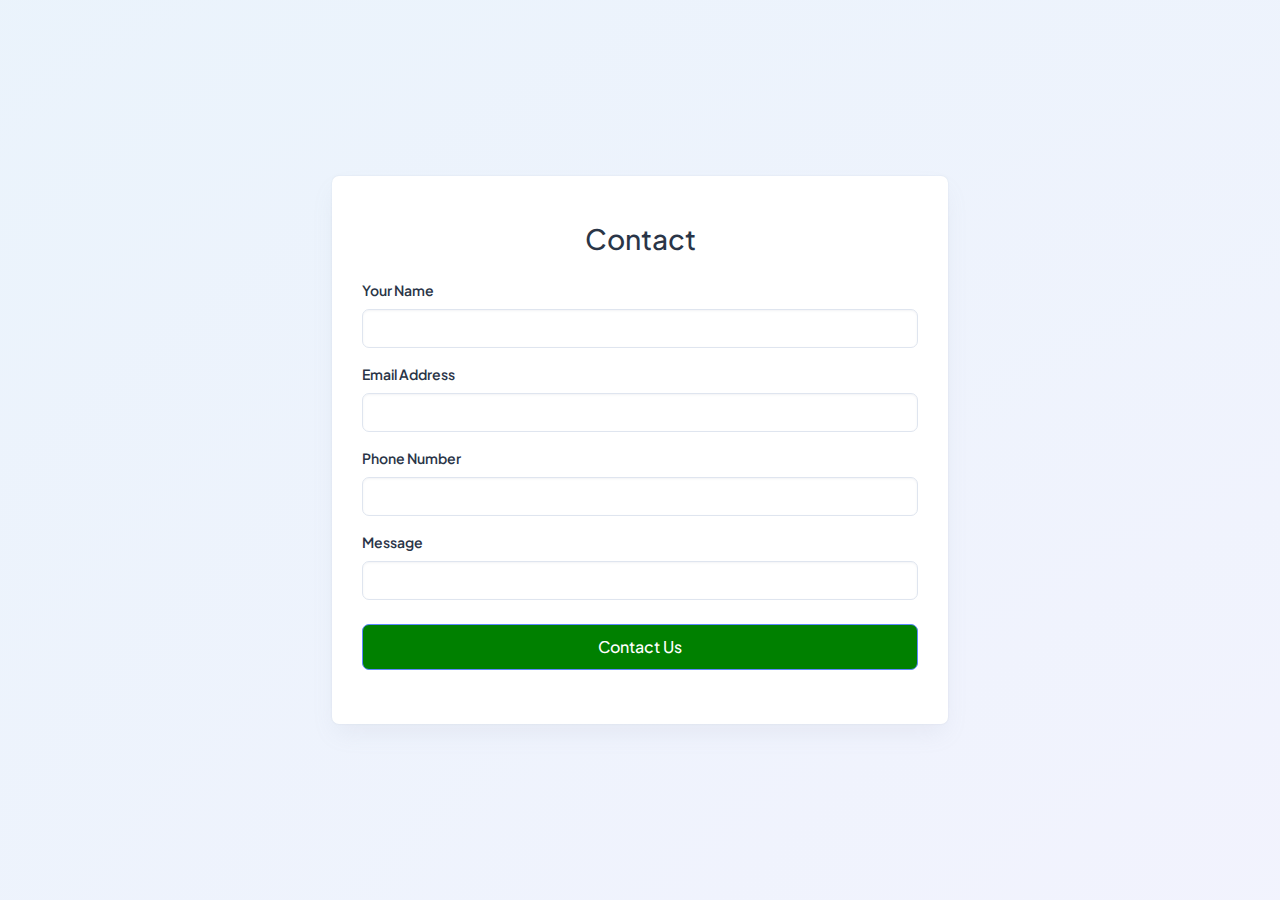
==== templates/contact.html @ cbd92222 "updated" ====
<!doctype html>
<html lang="en">

<head>
  <meta charset="utf-8">
  <meta name="viewport" content="width=device-width, initial-scale=1">
  <title>MY DUKA</title>
  <link rel="shortcut icon" type="image/png" href="../assets/images/logos/favicon.png" />
  <link rel="stylesheet" href="../static/styles.min.css" />
</head>

<body>
  <!--  Body Wrapper -->
  <div class="page-wrapper" id="main-wrapper" data-layout="vertical" data-navbarbg="skin6" data-sidebartype="full"
    data-sidebar-position="fixed" data-header-position="fixed">
    <div
      class="position-relative overflow-hidden radial-gradient min-vh-100 d-flex align-items-center justify-content-center">
      <div class="d-flex align-items-center justify-content-center w-100">
        <div class="row justify-content-center w-100">
          <div class="col-md-8 col-lg-6 col-xxl-3">
            <div class="card mb-0">
              <div class="card-body">
                <a href="/index" class="text-nowrap logo-img text-center d-block py-3 w-100">
                  <h2>Contact</h2>
                </a>

                <form class="contactform" action="/contact" method="POST">
                  <div class="mb-3">
                    <label for="full_name" class="form-label">Your Name</label>
                    <input type="text" class="form-control" id="full_name" aria-describedby="nameHelp" name="full_name">
                  </div>
                  <div class="mb-3">
                    <label for="email_address" class="form-label">Email Address</label>
                    <input type="email" class="form-control" id="email_address" aria-describedby="emailHelp"
                      name="email_address">
                  </div>
                  <div class="mb-3">
                    <label for="phone_number" class="form-label">Phone Number</label>
                    <input type="tel" class="form-control" id="phone_number" aria-describedby="phonenumberHelp"
                      name="phone_number">
                  </div>
                  <div class="mb-4">
                    <label for="message" class="form-label">Message</label>
                    <input type="text" class="form-control" id="message" name="message">
                  </div>
                </form>

                <a href="/home" class="btn btn-primary w-100 py-8 fs-4 mb-4 rounded-2">Contact Us</a>
                <div class="d-flex align-items-center justify-content-center">

                </div>
                </form>
              </div>
            </div>
          </div>
        </div>
      </div>
    </div>
  </div>
  <script src="../assets/libs/jquery/dist/jquery.min.js"></script>
  <script src="../assets/libs/bootstrap/dist/js/bootstrap.bundle.min.js"></script>
</body>

</html>
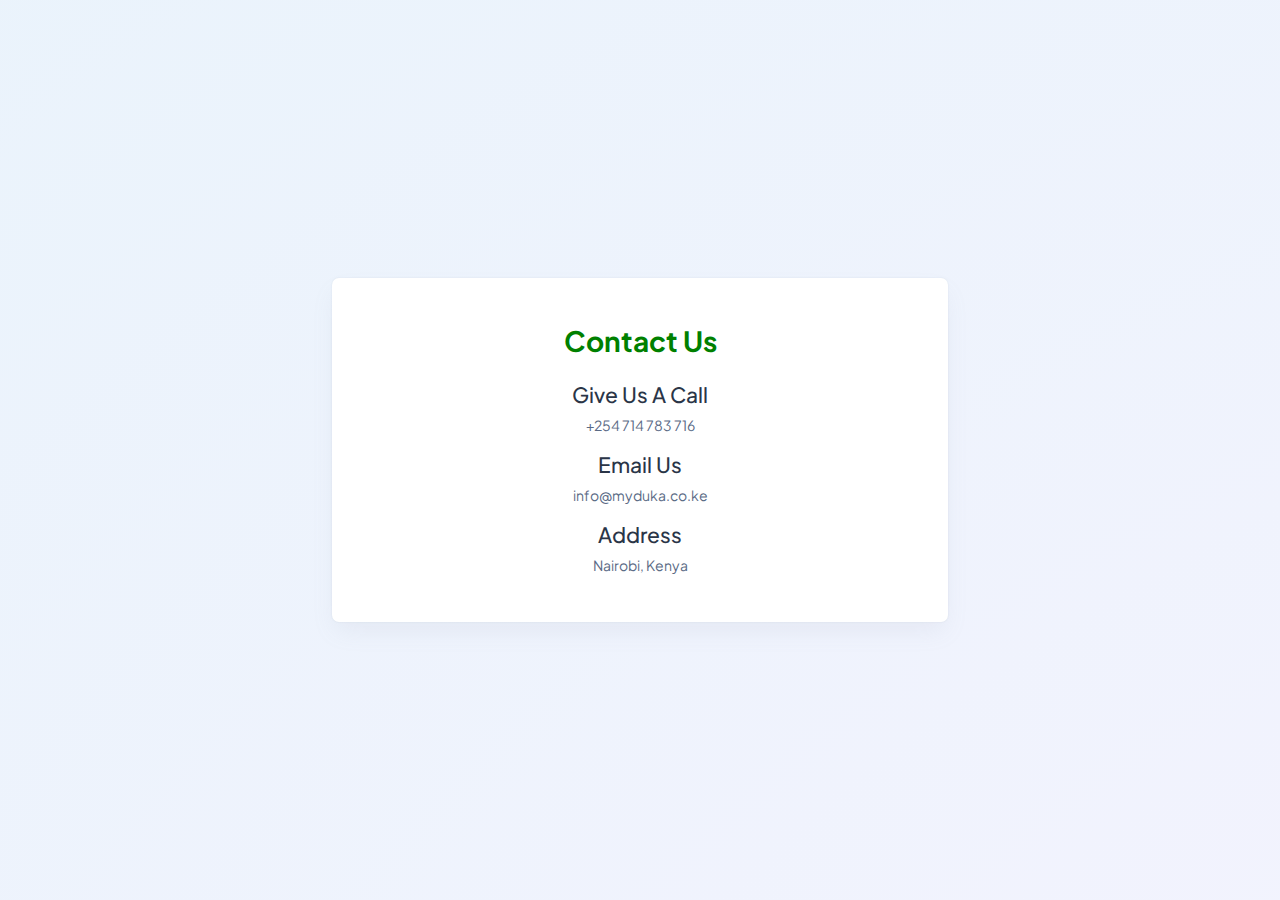
==== commit e9fba9ac: "updated" ====
--- a/templates/contact.html
+++ b/templates/contact.html
@@ -7,6 +7,11 @@
   <title>MY DUKA</title>
   <link rel="shortcut icon" type="image/png" href="../assets/images/logos/favicon.png" />
   <link rel="stylesheet" href="../static/styles.min.css" />
+  <link rel="stylesheet" href="../static/form.css" />
+  <link rel="stylesheet" href="https://cdnjs.cloudflare.com/ajax/libs/font-awesome/6.5.1/css/all.min.css"
+    integrity="sha512-DTOQO9RWCH3ppGqcWaEA1BIZOC6xxalwEsw9c2QQeAIftl+Vegovlnee1c9QX4TctnWMn13TZye+giMm8e2LwA=="
+    crossorigin="anonymous" referrerpolicy="no-referrer" />
+  
 </head>
 
 <body>
@@ -19,37 +24,21 @@
         <div class="row justify-content-center w-100">
           <div class="col-md-8 col-lg-6 col-xxl-3">
             <div class="card mb-0">
+
               <div class="card-body">
                 <a href="/index" class="text-nowrap logo-img text-center d-block py-3 w-100">
-                  <h2>Contact</h2>
+                  <h2 class="contactus">Contact Us</h2>
                 </a>
+               <h4>Give Us A Call</h4>
+                <p>+254 714 783 716</p>
+             <h4>Email Us</h4>
+                <p>info@myduka.co.ke</p>
+                <h4>Address</h4>
+                <p>Nairobi, Kenya</p>
+                
+                
+                
 
-                <form class="contactform" action="/contact" method="POST">
-                  <div class="mb-3">
-                    <label for="full_name" class="form-label">Your Name</label>
-                    <input type="text" class="form-control" id="full_name" aria-describedby="nameHelp" name="full_name">
-                  </div>
-                  <div class="mb-3">
-                    <label for="email_address" class="form-label">Email Address</label>
-                    <input type="email" class="form-control" id="email_address" aria-describedby="emailHelp"
-                      name="email_address">
-                  </div>
-                  <div class="mb-3">
-                    <label for="phone_number" class="form-label">Phone Number</label>
-                    <input type="tel" class="form-control" id="phone_number" aria-describedby="phonenumberHelp"
-                      name="phone_number">
-                  </div>
-                  <div class="mb-4">
-                    <label for="message" class="form-label">Message</label>
-                    <input type="text" class="form-control" id="message" name="message">
-                  </div>
-                </form>
-
-                <a href="/home" class="btn btn-primary w-100 py-8 fs-4 mb-4 rounded-2">Contact Us</a>
-                <div class="d-flex align-items-center justify-content-center">
-
-                </div>
-                </form>
               </div>
             </div>
           </div>
--- a/static/form.css
+++ b/static/form.css
@@ -0,0 +1,29 @@
+.form-check-input {
+
+    border-color: black;
+}
+
+.dropdown-item .delete {
+
+    font-size: 14px;
+}
+
+.card-body {
+
+    text-align: center;
+
+
+}
+
+.contactus {
+
+    color: #008000;
+    font-weight: bold;
+}
+
+.search {
+
+    margin-left: 90px;
+    width: 950px;
+}
+
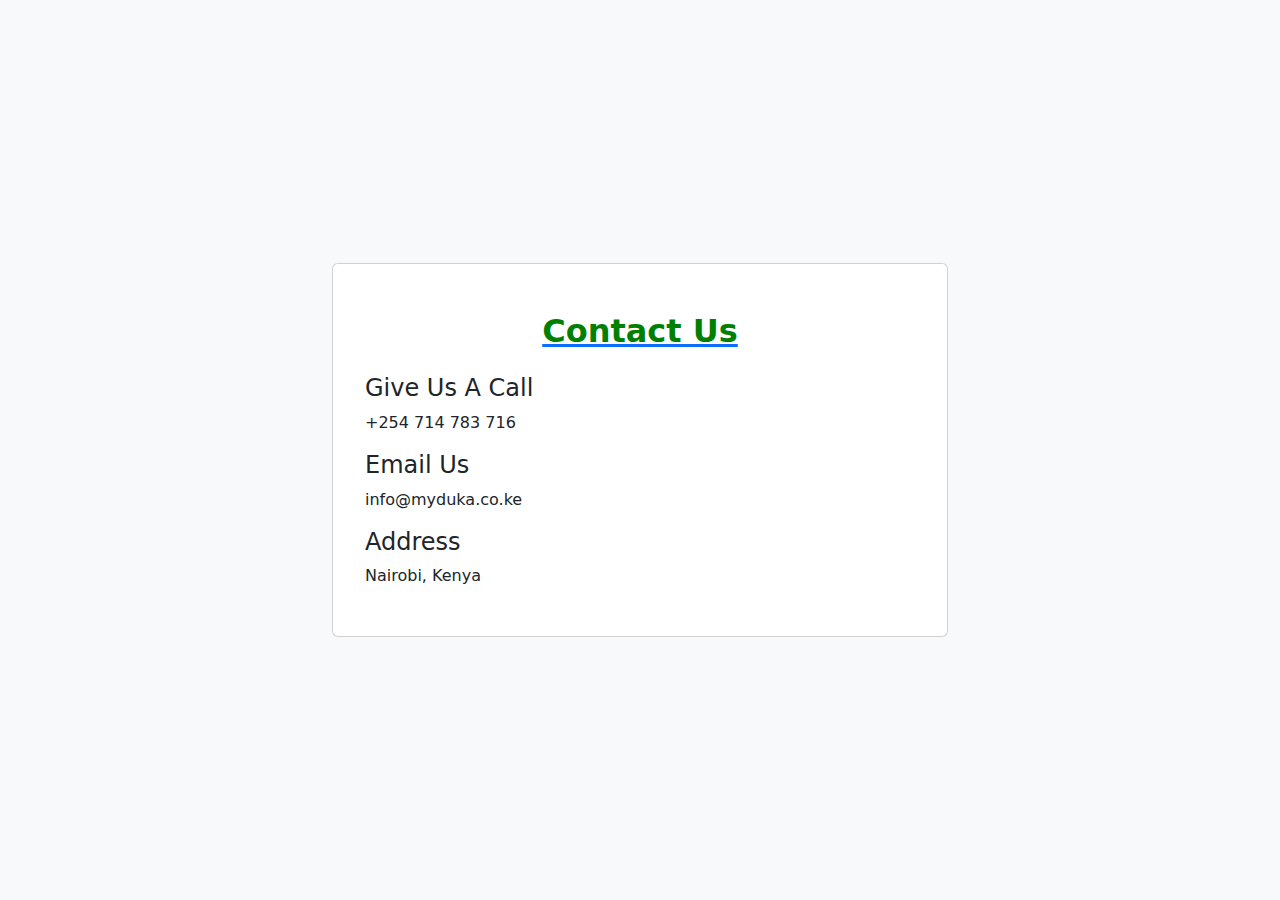
==== commit d53f2067: "updated" ====
--- a/templates/contact.html
+++ b/templates/contact.html
@@ -4,41 +4,39 @@
 <head>
   <meta charset="utf-8">
   <meta name="viewport" content="width=device-width, initial-scale=1">
-  <title>MY DUKA</title>
-  <link rel="shortcut icon" type="image/png" href="../assets/images/logos/favicon.png" />
-  <link rel="stylesheet" href="../static/styles.min.css" />
+  <title>MyDuka</title>
+  <link rel="stylesheet" href="../static/indexnav.css" />
+ 
+  <link rel="stylesheet" href="../static/logo.css" />
+  <link rel="stylesheet" href="../static/button.css" />
+  <link rel="stylesheet" href="../static/flash.css" />
   <link rel="stylesheet" href="../static/form.css" />
-  <link rel="stylesheet" href="https://cdnjs.cloudflare.com/ajax/libs/font-awesome/6.5.1/css/all.min.css"
-    integrity="sha512-DTOQO9RWCH3ppGqcWaEA1BIZOC6xxalwEsw9c2QQeAIftl+Vegovlnee1c9QX4TctnWMn13TZye+giMm8e2LwA=="
-    crossorigin="anonymous" referrerpolicy="no-referrer" />
-  
+  <link rel="stylesheet" href="https://cdn.jsdelivr.net/npm/bootstrap@5.0.0/dist/css/bootstrap.min.css">
+
+
 </head>
 
 <body>
-  <!--  Body Wrapper -->
   <div class="page-wrapper" id="main-wrapper" data-layout="vertical" data-navbarbg="skin6" data-sidebartype="full"
-    data-sidebar-position="fixed" data-header-position="fixed">
-    <div
-      class="position-relative overflow-hidden radial-gradient min-vh-100 d-flex align-items-center justify-content-center">
-      <div class="d-flex align-items-center justify-content-center w-100">
-        <div class="row justify-content-center w-100">
-          <div class="col-md-8 col-lg-6 col-xxl-3">
-            <div class="card mb-0">
+  data-sidebar-position="fixed" data-header-position="fixed">
+  <div
+    class="position-relative overflow-hidden radial-gradient min-vh-100 d-flex align-items-center justify-content-center bg-light">
+    <div class="d-flex align-items-center justify-content-center w-100 align-items-center">
+      <div class="row justify-content-center w-100">
+        <div class="col-md-8 col-lg-6 col-xxl-3">
+          <div class="card mb-0">
+            <div class="card-body">
 
-              <div class="card-body">
-                <a href="/index" class="text-nowrap logo-img text-center d-block py-3 w-100">
-                  <h2 class="contactus">Contact Us</h2>
+              <div class="card-body align-items-center ">
+                <a href="/" class="text-nowrap logo-img text-center d-block py-3 w-100">
+                  <h2 class="contactus" align-items-center>Contact Us</h2>
                 </a>
-               <h4>Give Us A Call</h4>
+                <h4>Give Us A Call</h4>
                 <p>+254 714 783 716</p>
-             <h4>Email Us</h4>
+                <h4>Email Us</h4>
                 <p>info@myduka.co.ke</p>
                 <h4>Address</h4>
                 <p>Nairobi, Kenya</p>
-                
-                
-                
-
               </div>
             </div>
           </div>
--- a/static/indexnav.css
+++ b/static/indexnav.css
@@ -0,0 +1,108 @@
+.navbar {
+    display: flex;
+    /* Use flexbox layout */
+    justify-content: space-between;
+    /* Distribute items along the main axis */
+    align-items: center;
+    /* Center items vertically */
+    height: 60px;
+    /* Adjust the height as needed */
+    background-color: #fff;
+    /* Navbar background color */
+  
+    /* Add box-shadow */
+    z-index: 1000;
+    /* Ensure the navbar is on top of other elements */
+    font-family: Arial, Helvetica, sans-serif;
+}
+
+.navbar-nav {
+    display: flex;
+    align-items: center;
+    /* Add margin to the top of the navbar to create space */
+    margin-right: 85px;
+    /* Add margin to the right */
+    margin-top: 20px;
+    /* Adjust this value to move the menu down */
+    list-style: none;
+    text-decoration: none;
+    font-family: Arial, Helvetica, sans-serif;
+}
+
+.navbar-nav li a {
+    text-decoration: none; /* Removes underline from anchor tags */
+    color: black; /* Change the color to match your design */
+    display: inline-block; /* Ensure anchor tags behave like blocks */
+    padding: 8px 12px; /* Add padding to create clickable area */
+    font-size: 9px;
+}
+
+.navbar-nav.right {
+    /* Remove margin-left */
+    margin-left: 0px;
+
+    /* Pushes items to the far right */
+}
+
+.nav-item:not(:last-child) .nav-link {
+    margin-right: 0px;
+    /* Adjust the space between menu items as needed */
+}
+
+.nav-item .nav-link {
+    /* # entire menu without logo */
+    font-size: 17px;
+    font-weight: bold;
+    padding: 8px;
+    padding-top: 15px;
+    margin-left: 27px; 
+
+
+}
+
+.heading {
+    /* myduka sales heading  */
+    font-size: 40px;
+    color: darkgreen;
+    padding-left: 290px;
+    padding-top: 40px;
+    font-weight: bolder;
+    font-family: Arial, Helvetica, sans-serif;
+}
+
+.headings {
+    /* myduka sales heading  */
+
+    font-weight: bold;
+    text-align: center;
+    padding-top: 90px;
+    display: flex;
+    padding-right: 90px;
+}
+
+.bodyindex {
+    /* body of index */
+    max-width: 100%;
+    height: 640px;
+    position: relative;
+}
+
+.bodyindex::before {
+    content: "";
+    background-image: url(../static/images/wallpaper.jpg);
+    background-size: cover;
+    position: absolute;
+    bottom: 0px;
+    left: 0;
+    width: 100%;
+    height: 95%;
+    filter: blur(5px); /* Adjust the blur intensity as needed */
+    z-index: -1; /* Ensure it's layered behind other content */
+
+}
+
+.icon {
+
+    height: 220px;
+    width: 30px;
+}--- a/static/logo.css
+++ b/static/logo.css
@@ -0,0 +1,31 @@
+.logos {
+
+    height: 110px;
+    width: 140px;
+    margin-top: -25px;
+    padding-left: 20px;
+}
+
+
+.brand-logo {
+    /* myduka logo */
+    padding-left: 80px;
+
+}
+
+.logo {
+    width: 150px;
+    height: auto;
+
+
+}
+
+
+
+.loginlogo {
+
+    color: rgb(179, 212, 179);
+    font-weight: bold;
+
+}
+
--- a/static/button.css
+++ b/static/button.css
@@ -0,0 +1,130 @@
+.btn {
+    background-color: green;
+    color: white;
+    border-color: green;
+    font-size: 12px;
+}
+
+.contactbutton {
+
+    text-align: center;
+    padding: 14px;
+    border-radius: 0;
+    font-weight: bold;
+    color: black;
+    margin-top: auto;
+    text-decoration: none;
+    font-size: 16px;
+}
+
+
+
+.btn-submit {
+
+    padding: 5px;
+    border-radius: 6px;
+
+
+}
+
+
+
+.btn-logout {
+
+    padding: 7px !important;
+    margin-left: 17px;
+    font-size: 15px !important;
+    color: white !important;
+    border-radius: 0px;
+    width: 65px;
+    margin-top: 250px;
+
+}
+
+
+.nav-button {
+
+    padding-left: 260px;
+}
+
+
+.btn-delete {
+    position: sticky;
+    bottom: 525px;
+    padding: -6px;
+    background-color: red;
+    color: white;
+    border-color: red;
+    border-radius: 4px;
+    left: 530px;
+    padding-left: 8px;
+    padding-right: 9px;
+    font-size: 14px;
+
+
+}
+
+.btn-products {
+    position: relative;
+    bottom: 32px;
+    padding: 4px;
+    left: 170px;
+
+}
+
+.btn-sales {
+    position: relative;
+    right: -120px;
+    bottom: 470px;
+    padding: 5px;
+
+}
+
+
+.btn-registration {
+
+    background-color: green;
+    color: white !important;
+  
+    border-radius: 5px;
+    margin-top: 3px;
+    font-size: 12px !important;
+}
+
+.btn.btn-primary {
+
+    background-color: green;
+}
+
+.btn.btn-primary:hover {
+
+    background-color: green;
+}
+
+.btn-primary {
+    border-radius: green;
+
+}
+
+.btn-metrics {
+
+    background-color: lightgreen;
+    border-color: lightgreen;
+    padding: 5px;
+    font-size: 12px;
+    color: black;
+}
+
+.btn-control {
+    background-color: lightgreen;
+    border-color: lightgreen;
+    padding: 5px;
+    font-size: 12px;
+    color: black;
+}
+
+.logout-link {
+    float: left;
+    margin-left: 1120px;
+    margin-top: -70px;
+}--- a/static/flash.css
+++ b/static/flash.css
@@ -0,0 +1,25 @@
+.flash-success {
+    color: green;
+    background-color: lightgreen;
+    border: 1px solid darkgreen;
+    padding: 10px;
+    margin-bottom: 10px;
+} 
+
+.alert.alert-success  {
+
+    color: green;
+    background-color: lightgreen;
+    border: 1px solid darkgreen;
+    padding: 10px;
+    margin-bottom: 10px;
+
+}
+
+.flash-danger {
+
+    background-color:  pink;
+
+    padding: 10px;
+    margin-bottom: 10px;
+} --- a/static/form.css
+++ b/static/form.css
@@ -8,12 +8,6 @@
     font-size: 14px;
 }
 
-.card-body {
-
-    text-align: center;
-
-
-}
 
 .contactus {
 
@@ -27,3 +21,52 @@
     width: 950px;
 }
 
+.form-control2 {
+    height: 35px;
+    width: 220px;
+    padding-right: 10px;
+    padding-top: 10px;
+
+}
+
+.search-form {
+    margin-left: 520px;
+    margin-top: -70px;
+
+}
+
+
+
+
+
+.searchtext {
+
+    width: 290px;
+
+}
+
+.form-text-center {
+
+    margin-top: -45px;
+}
+
+.container {
+    display: flex;
+    justify-content: center;
+}
+
+.flex-container {
+    display: flex;
+    list-style: none;
+    padding: -10px;
+}
+
+.flex-container li {
+    margin-right: 30px;
+    /* Adjust margin as needed */
+}
+
+.loginform {
+
+    padding-bottom: 10px;
+}